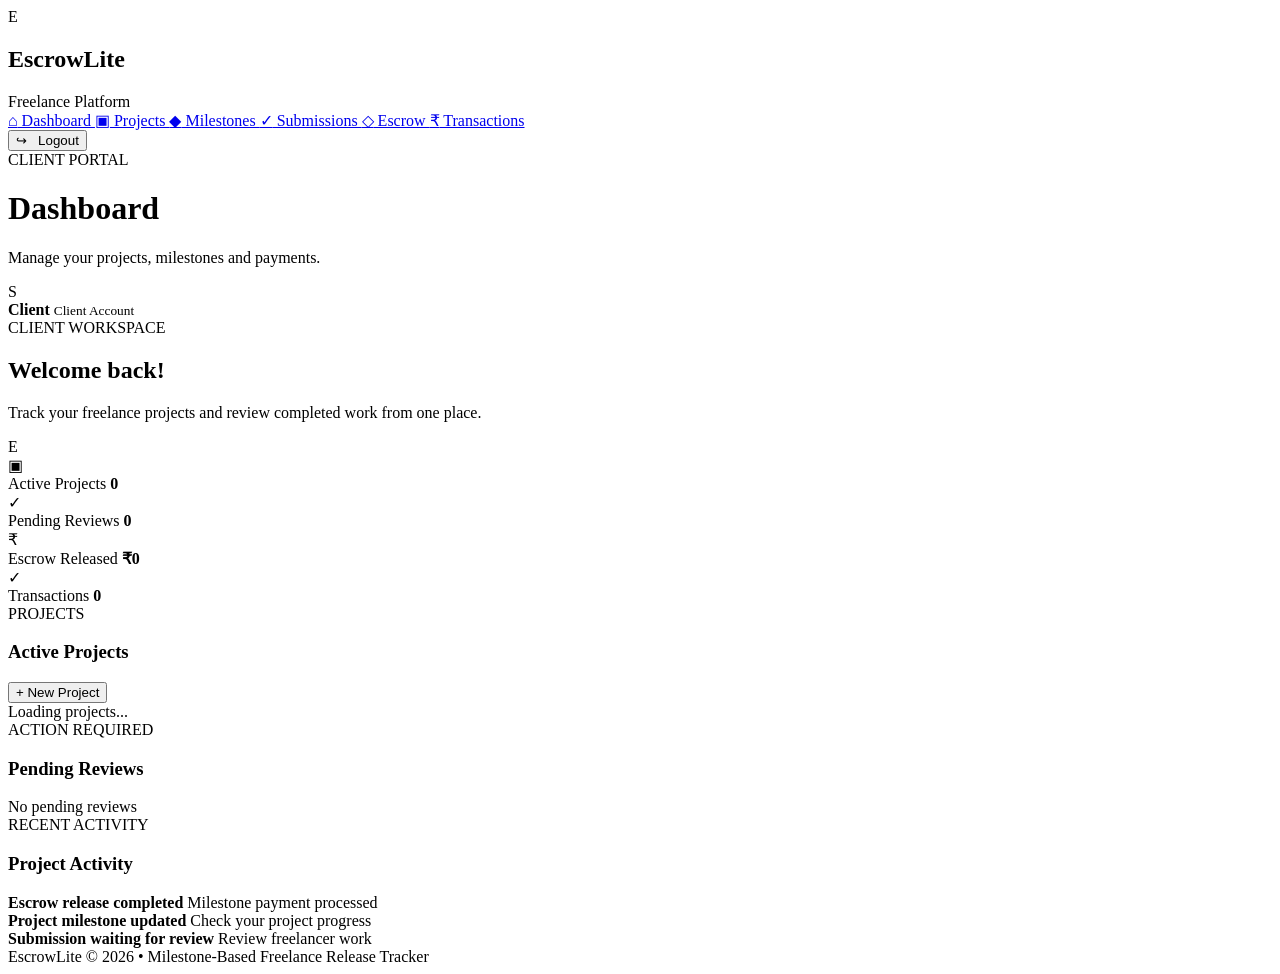
==== src/main/resources/templates/client-dashboard.html @ fde69cae "Add authentication and role-based dashboards" ====
<!DOCTYPE html>
<html lang="en">
<head>
    <meta charset="UTF-8">
    <meta name="viewport" content="width=device-width, initial-scale=1.0">

    <title>Client Dashboard | EscrowLite</title>

    <link rel="stylesheet" href="/css/dashboard.css">
</head>

<body>

<div class="app">

    <!-- SIDEBAR -->
    <aside class="sidebar">

        <div class="logo">
            <div class="logo-icon">E</div>
            <div>
                <h2>EscrowLite</h2>
                <span>Freelance Platform</span>
            </div>
        </div>

        <nav>

            <a class="nav active" href="/client-dashboard">
                <span>⌂</span>
                Dashboard
            </a>

            <a class="nav" href="#">
                <span>▣</span>
                Projects
            </a>

            <a class="nav" href="#">
                <span>◆</span>
                Milestones
            </a>

            <a class="nav" href="#">
                <span>✓</span>
                Submissions
            </a>

            <a class="nav" href="#">
                <span>◇</span>
                Escrow
            </a>

            <a class="nav" href="#">
                <span>₹</span>
                Transactions
            </a>

        </nav>

        <button class="logout" id="logoutButton">
            ↪ &nbsp; Logout
        </button>

    </aside>


    <!-- MAIN -->
    <main class="main">

        <!-- HEADER -->
        <header class="header">

            <div>
                <div class="eyebrow">CLIENT PORTAL</div>

                <h1>Dashboard</h1>

                <p>
                    Manage your projects, milestones and payments.
                </p>
            </div>

            <div class="profile">

                <div class="avatar" id="avatar">
                    S
                </div>

                <div>
                    <strong id="profileName">
                        Client
                    </strong>

                    <small>
                        Client Account
                    </small>
                </div>

            </div>

        </header>


        <!-- WELCOME -->
        <section class="welcome">

            <div>

                <span class="welcome-tag">
                    CLIENT WORKSPACE
                </span>

                <h2 id="welcomeName">
                    Welcome back!
                </h2>

                <p>
                    Track your freelance projects and review
                    completed work from one place.
                </p>

            </div>

            <div class="welcome-symbol">
                E
            </div>

        </section>


        <!-- STATS -->
        <section class="stats">

            <div class="stat">

                <div class="stat-icon purple">
                    ▣
                </div>

                <div>
                    <span>Active Projects</span>
                    <strong id="projectCount">0</strong>
                </div>

            </div>


            <div class="stat">

                <div class="stat-icon orange">
                    ✓
                </div>

                <div>
                    <span>Pending Reviews</span>
                    <strong id="reviewCount">0</strong>
                </div>

            </div>


            <div class="stat">

                <div class="stat-icon green">
                    ₹
                </div>

                <div>
                    <span>Escrow Released</span>
                    <strong id="escrowAmount">₹0</strong>
                </div>

            </div>


            <div class="stat">

                <div class="stat-icon blue">
                    ✓
                </div>

                <div>
                    <span>Transactions</span>
                    <strong id="transactionCount">0</strong>
                </div>

            </div>

        </section>


        <!-- GRID -->
        <section class="dashboard-grid">


            <!-- PROJECTS -->
            <div class="panel">

                <div class="panel-header">

                    <div>
                        <span class="section-label">
                            PROJECTS
                        </span>

                        <h3>Active Projects</h3>
                    </div>

                    <button>
                        + New Project
                    </button>

                </div>

                <div id="projectList">

                    <div class="loading">
                        Loading projects...
                    </div>

                </div>

            </div>


            <!-- REVIEW -->
            <div class="panel">

                <div class="panel-header">

                    <div>
                        <span class="section-label">
                            ACTION REQUIRED
                        </span>

                        <h3>Pending Reviews</h3>
                    </div>

                </div>

                <div id="reviewList">

                    <div class="empty">
                        No pending reviews
                    </div>

                </div>

            </div>

        </section>


        <!-- ACTIVITY -->
        <section class="panel activity-panel">

            <div class="panel-header">

                <div>
                    <span class="section-label">
                        RECENT ACTIVITY
                    </span>

                    <h3>Project Activity</h3>
                </div>

            </div>

            <div class="activity">

                <div class="activity-item">
                    <div class="activity-dot green"></div>

                    <div>
                        <strong>Escrow release completed</strong>
                        <span>Milestone payment processed</span>
                    </div>
                </div>

                <div class="activity-item">
                    <div class="activity-dot purple"></div>

                    <div>
                        <strong>Project milestone updated</strong>
                        <span>Check your project progress</span>
                    </div>
                </div>

                <div class="activity-item">
                    <div class="activity-dot orange"></div>

                    <div>
                        <strong>Submission waiting for review</strong>
                        <span>Review freelancer work</span>
                    </div>
                </div>

            </div>

        </section>


        <footer>
            EscrowLite © 2026
            <span>•</span>
            Milestone-Based Freelance Release Tracker
        </footer>

    </main>

</div>

<script src="/js/client-dashboard.js"></script>

</body>
</html>
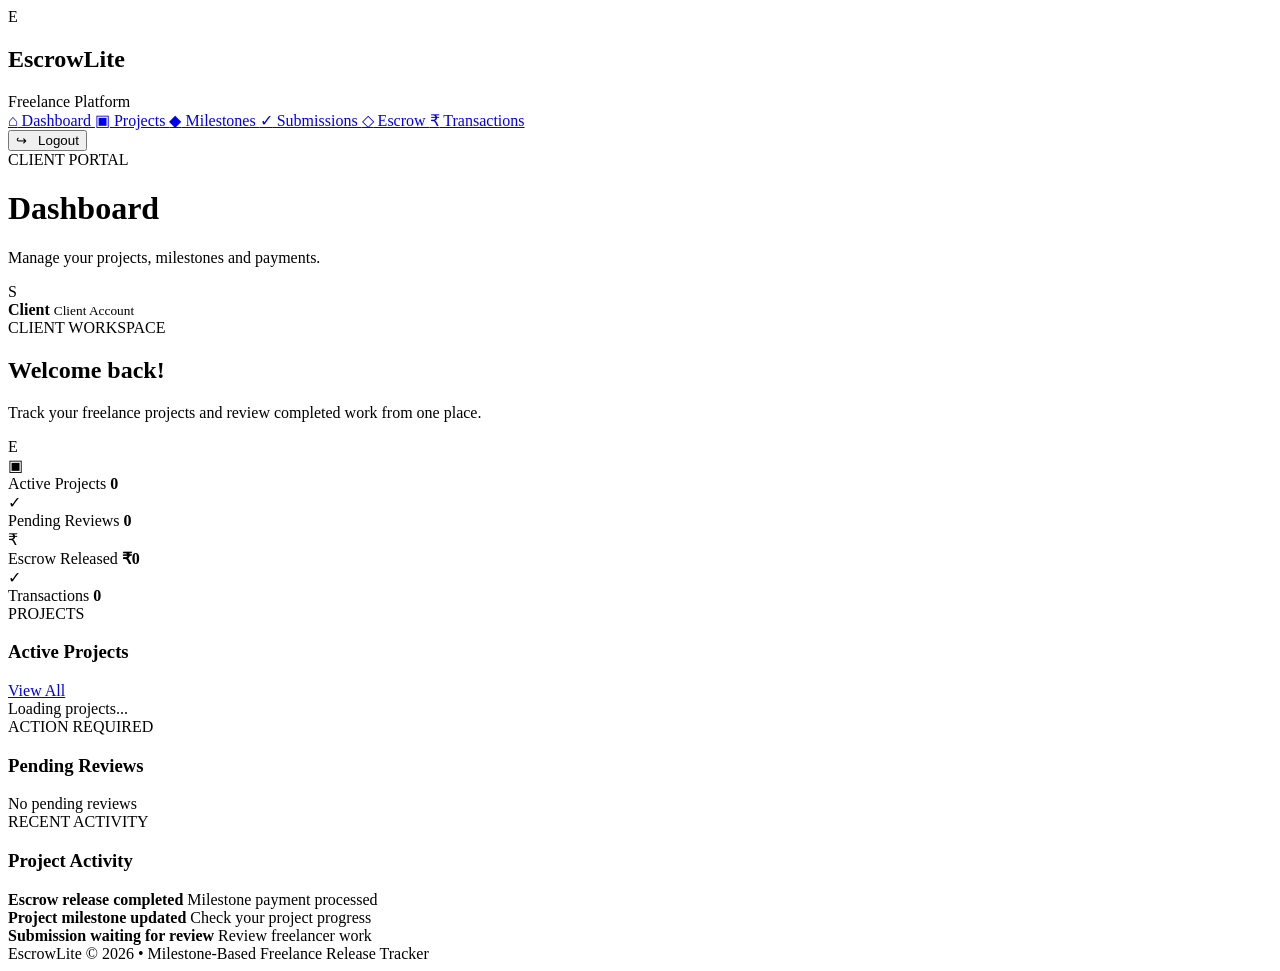
==== commit 5119b332: "Add project management module" ====
--- a/src/main/resources/templates/client-dashboard.html
+++ b/src/main/resources/templates/client-dashboard.html
@@ -1,93 +1,146 @@
 <!DOCTYPE html>
 <html lang="en">
+
 <head>
+
     <meta charset="UTF-8">
-    <meta name="viewport" content="width=device-width, initial-scale=1.0">
+
+    <meta name="viewport"
+          content="width=device-width, initial-scale=1.0">
 
     <title>Client Dashboard | EscrowLite</title>
 
-    <link rel="stylesheet" href="/css/dashboard.css">
+    <link rel="stylesheet"
+          href="/css/dashboard.css">
+
 </head>
 
+
 <body>
 
 <div class="app">
 
     <!-- SIDEBAR -->
+
     <aside class="sidebar">
 
         <div class="logo">
-            <div class="logo-icon">E</div>
+
+            <div class="logo-icon">
+                E
+            </div>
+
             <div>
                 <h2>EscrowLite</h2>
                 <span>Freelance Platform</span>
             </div>
+
         </div>
 
+
         <nav>
 
-            <a class="nav active" href="/client-dashboard">
+            <a class="nav active"
+               href="/client-dashboard">
+
                 <span>⌂</span>
                 Dashboard
-            </a>
-
-            <a class="nav" href="#">
+
+            </a>
+
+
+            <a class="nav"
+               href="/projects">
+
                 <span>▣</span>
                 Projects
-            </a>
-
-            <a class="nav" href="#">
+
+            </a>
+
+
+            <a class="nav"
+               href="#">
+
                 <span>◆</span>
                 Milestones
-            </a>
-
-            <a class="nav" href="#">
+
+            </a>
+
+
+            <a class="nav"
+               href="#">
+
                 <span>✓</span>
                 Submissions
-            </a>
-
-            <a class="nav" href="#">
+
+            </a>
+
+
+            <a class="nav"
+               href="#">
+
                 <span>◇</span>
                 Escrow
-            </a>
-
-            <a class="nav" href="#">
+
+            </a>
+
+
+            <a class="nav"
+               href="#">
+
                 <span>₹</span>
                 Transactions
+
             </a>
 
         </nav>
 
-        <button class="logout" id="logoutButton">
+
+        <button class="logout"
+                id="logoutButton">
+
             ↪ &nbsp; Logout
+
         </button>
 
     </aside>
 
 
-    <!-- MAIN -->
+    <!-- MAIN CONTENT -->
+
     <main class="main">
 
         <!-- HEADER -->
+
         <header class="header">
 
             <div>
-                <div class="eyebrow">CLIENT PORTAL</div>
+
+                <div class="eyebrow">
+                    CLIENT PORTAL
+                </div>
 
                 <h1>Dashboard</h1>
 
                 <p>
                     Manage your projects, milestones and payments.
                 </p>
-            </div>
+
+            </div>
+
 
             <div class="profile">
 
-                <div class="avatar" id="avatar">
+                <div class="avatar"
+                     id="avatar">
+
                     S
-                </div>
-
-                <div>
+
+                </div>
+
+
+                <div>
+
                     <strong id="profileName">
                         Client
                     </strong>
@@ -95,6 +148,7 @@
                     <small>
                         Client Account
                     </small>
+
                 </div>
 
             </div>
@@ -103,6 +157,7 @@
 
 
         <!-- WELCOME -->
+
         <section class="welcome">
 
             <div>
@@ -122,6 +177,7 @@
 
             </div>
 
+
             <div class="welcome-symbol">
                 E
             </div>
@@ -129,7 +185,8 @@
         </section>
 
 
-        <!-- STATS -->
+        <!-- STATISTICS -->
+
         <section class="stats">
 
             <div class="stat">
@@ -139,8 +196,15 @@
                 </div>
 
                 <div>
-                    <span>Active Projects</span>
-                    <strong id="projectCount">0</strong>
+
+                    <span>
+                        Active Projects
+                    </span>
+
+                    <strong id="projectCount">
+                        0
+                    </strong>
+
                 </div>
 
             </div>
@@ -153,8 +217,15 @@
                 </div>
 
                 <div>
-                    <span>Pending Reviews</span>
-                    <strong id="reviewCount">0</strong>
+
+                    <span>
+                        Pending Reviews
+                    </span>
+
+                    <strong id="reviewCount">
+                        0
+                    </strong>
+
                 </div>
 
             </div>
@@ -167,8 +238,15 @@
                 </div>
 
                 <div>
-                    <span>Escrow Released</span>
-                    <strong id="escrowAmount">₹0</strong>
+
+                    <span>
+                        Escrow Released
+                    </span>
+
+                    <strong id="escrowAmount">
+                        ₹0
+                    </strong>
+
                 </div>
 
             </div>
@@ -181,8 +259,15 @@
                 </div>
 
                 <div>
-                    <span>Transactions</span>
-                    <strong id="transactionCount">0</strong>
+
+                    <span>
+                        Transactions
+                    </span>
+
+                    <strong id="transactionCount">
+                        0
+                    </strong>
+
                 </div>
 
             </div>
@@ -190,28 +275,39 @@
         </section>
 
 
-        <!-- GRID -->
+        <!-- DASHBOARD GRID -->
+
         <section class="dashboard-grid">
 
 
-            <!-- PROJECTS -->
+            <!-- ACTIVE PROJECTS -->
+
             <div class="panel">
 
                 <div class="panel-header">
 
                     <div>
+
                         <span class="section-label">
                             PROJECTS
                         </span>
 
-                        <h3>Active Projects</h3>
-                    </div>
-
-                    <button>
-                        + New Project
-                    </button>
-
-                </div>
+                        <h3>
+                            Active Projects
+                        </h3>
+
+                    </div>
+
+
+                    <a href="/projects"
+                       class="view-link">
+
+                        View All
+
+                    </a>
+
+                </div>
+
 
                 <div id="projectList">
 
@@ -224,20 +320,26 @@
             </div>
 
 
-            <!-- REVIEW -->
+            <!-- PENDING REVIEWS -->
+
             <div class="panel">
 
                 <div class="panel-header">
 
                     <div>
+
                         <span class="section-label">
                             ACTION REQUIRED
                         </span>
 
-                        <h3>Pending Reviews</h3>
-                    </div>
-
-                </div>
+                        <h3>
+                            Pending Reviews
+                        </h3>
+
+                    </div>
+
+                </div>
+
 
                 <div id="reviewList">
 
@@ -252,48 +354,84 @@
         </section>
 
 
-        <!-- ACTIVITY -->
+        <!-- RECENT ACTIVITY -->
+
         <section class="panel activity-panel">
 
             <div class="panel-header">
 
                 <div>
+
                     <span class="section-label">
                         RECENT ACTIVITY
                     </span>
 
-                    <h3>Project Activity</h3>
-                </div>
-
-            </div>
+                    <h3>
+                        Project Activity
+                    </h3>
+
+                </div>
+
+            </div>
+
 
             <div class="activity">
 
+
                 <div class="activity-item">
+
                     <div class="activity-dot green"></div>
 
                     <div>
-                        <strong>Escrow release completed</strong>
-                        <span>Milestone payment processed</span>
-                    </div>
-                </div>
+
+                        <strong>
+                            Escrow release completed
+                        </strong>
+
+                        <span>
+                            Milestone payment processed
+                        </span>
+
+                    </div>
+
+                </div>
+
 
                 <div class="activity-item">
+
                     <div class="activity-dot purple"></div>
 
                     <div>
-                        <strong>Project milestone updated</strong>
-                        <span>Check your project progress</span>
-                    </div>
-                </div>
+
+                        <strong>
+                            Project milestone updated
+                        </strong>
+
+                        <span>
+                            Check your project progress
+                        </span>
+
+                    </div>
+
+                </div>
+
 
                 <div class="activity-item">
+
                     <div class="activity-dot orange"></div>
 
                     <div>
-                        <strong>Submission waiting for review</strong>
-                        <span>Review freelancer work</span>
-                    </div>
+
+                        <strong>
+                            Submission waiting for review
+                        </strong>
+
+                        <span>
+                            Review freelancer work
+                        </span>
+
+                    </div>
+
                 </div>
 
             </div>
@@ -301,17 +439,25 @@
         </section>
 
 
+        <!-- FOOTER -->
+
         <footer>
+
             EscrowLite © 2026
+
             <span>•</span>
+
             Milestone-Based Freelance Release Tracker
+
         </footer>
 
     </main>
 
 </div>
 
+
 <script src="/js/client-dashboard.js"></script>
 
 </body>
+
 </html>
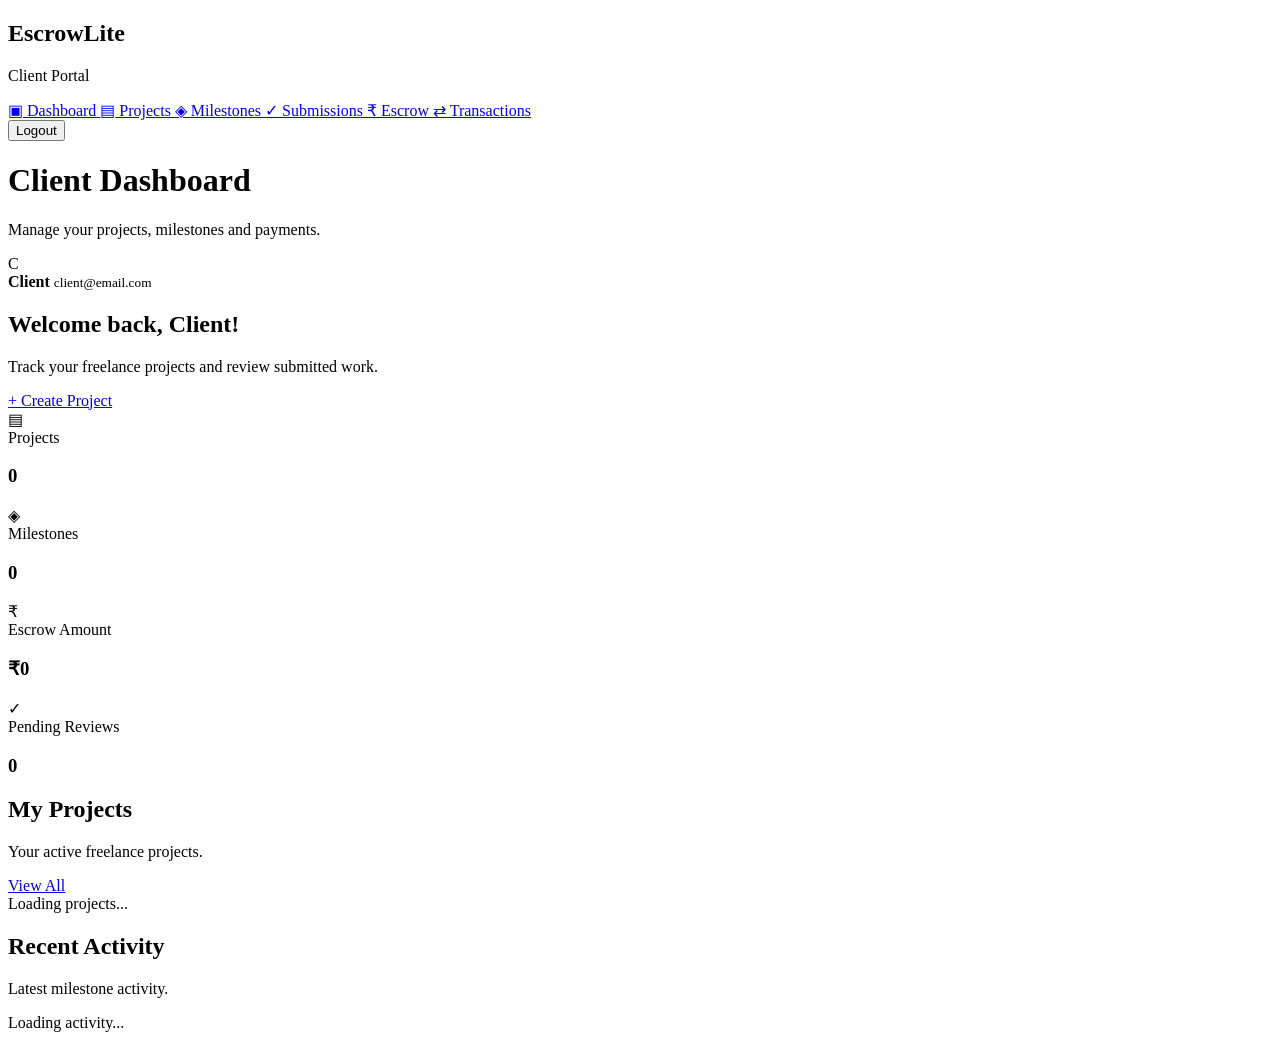
==== commit 5e5bfa1f: "Complete submission escrow transaction workflow" ====
--- a/src/main/resources/templates/client-dashboard.html
+++ b/src/main/resources/templates/client-dashboard.html
@@ -1,456 +1,196 @@
 <!DOCTYPE html>
 <html lang="en">
-
 <head>
-
     <meta charset="UTF-8">
-
-    <meta name="viewport"
-          content="width=device-width, initial-scale=1.0">
-
-    <title>Client Dashboard | EscrowLite</title>
-
-    <link rel="stylesheet"
-          href="/css/dashboard.css">
-
+    <meta name="viewport" content="width=device-width, initial-scale=1.0">
+    <title>Client Dashboard - EscrowLite</title>
+
+    <link rel="stylesheet" href="/css/dashboard.css">
 </head>
 
-
 <body>
 
-<div class="app">
-
-    <!-- SIDEBAR -->
+<div class="dashboard-container">
 
     <aside class="sidebar">
 
-        <div class="logo">
-
-            <div class="logo-icon">
-                E
-            </div>
-
-            <div>
-                <h2>EscrowLite</h2>
-                <span>Freelance Platform</span>
-            </div>
-
+        <div class="sidebar-brand">
+            <h2>EscrowLite</h2>
+            <p>Client Portal</p>
         </div>
 
-
-        <nav>
-
-            <a class="nav active"
-               href="/client-dashboard">
-
-                <span>⌂</span>
+        <nav class="sidebar-nav">
+
+            <a href="/client-dashboard" class="nav-item active">
+                <span>▣</span>
                 Dashboard
-
-            </a>
-
-
-            <a class="nav"
-               href="/projects">
-
-                <span>▣</span>
+            </a>
+
+            <a href="/projects" class="nav-item">
+                <span>▤</span>
                 Projects
-
-            </a>
-
-
-            <a class="nav"
-               href="#">
-
-                <span>◆</span>
+            </a>
+
+            <a href="/milestones" class="nav-item">
+                <span>◈</span>
                 Milestones
-
-            </a>
-
-
-            <a class="nav"
-               href="#">
-
+            </a>
+
+            <a href="/submissions" class="nav-item">
                 <span>✓</span>
                 Submissions
-
-            </a>
-
-
-            <a class="nav"
-               href="#">
-
-                <span>◇</span>
+            </a>
+
+            <a href="/escrow" class="nav-item">
+                <span>₹</span>
                 Escrow
-
-            </a>
-
-
-            <a class="nav"
-               href="#">
-
-                <span>₹</span>
+            </a>
+
+            <a href="/transactions" class="nav-item">
+                <span>⇄</span>
                 Transactions
-
             </a>
 
         </nav>
 
-
-        <button class="logout"
-                id="logoutButton">
-
-            ↪ &nbsp; Logout
-
-        </button>
+        <div class="sidebar-footer">
+            <button id="logoutButton" class="logout-button">
+                Logout
+            </button>
+        </div>
 
     </aside>
 
 
-    <!-- MAIN CONTENT -->
-
-    <main class="main">
-
-        <!-- HEADER -->
-
-        <header class="header">
+    <main class="main-content">
+
+        <header class="dashboard-header">
 
             <div>
-
-                <div class="eyebrow">
-                    CLIENT PORTAL
-                </div>
-
-                <h1>Dashboard</h1>
+                <h1>Client Dashboard</h1>
+                <p>Manage your projects, milestones and payments.</p>
+            </div>
+
+            <div class="profile-area">
+                <div class="profile-avatar" id="profileAvatar">
+                    C
+                </div>
+
+                <div>
+                    <strong id="profileName">Client</strong>
+                    <small id="profileEmail">client@email.com</small>
+                </div>
+            </div>
+
+        </header>
+
+
+        <section class="welcome-section">
+
+            <div>
+                <h2>
+                    Welcome back, <span id="welcomeName">Client</span>!
+                </h2>
 
                 <p>
-                    Manage your projects, milestones and payments.
+                    Track your freelance projects and review submitted work.
                 </p>
-
-            </div>
-
-
-            <div class="profile">
-
-                <div class="avatar"
-                     id="avatar">
-
-                    S
-
-                </div>
-
-
-                <div>
-
-                    <strong id="profileName">
-                        Client
-                    </strong>
-
-                    <small>
-                        Client Account
-                    </small>
-
-                </div>
-
-            </div>
-
-        </header>
-
-
-        <!-- WELCOME -->
-
-        <section class="welcome">
-
-            <div>
-
-                <span class="welcome-tag">
-                    CLIENT WORKSPACE
-                </span>
-
-                <h2 id="welcomeName">
-                    Welcome back!
-                </h2>
-
-                <p>
-                    Track your freelance projects and review
-                    completed work from one place.
-                </p>
-
-            </div>
-
-
-            <div class="welcome-symbol">
-                E
-            </div>
+            </div>
+
+            <a href="/projects" class="primary-button">
+                + Create Project
+            </a>
 
         </section>
 
 
-        <!-- STATISTICS -->
-
-        <section class="stats">
-
-            <div class="stat">
-
-                <div class="stat-icon purple">
-                    ▣
-                </div>
-
-                <div>
-
-                    <span>
-                        Active Projects
-                    </span>
-
-                    <strong id="projectCount">
-                        0
-                    </strong>
-
-                </div>
-
-            </div>
-
-
-            <div class="stat">
-
-                <div class="stat-icon orange">
-                    ✓
-                </div>
-
-                <div>
-
-                    <span>
-                        Pending Reviews
-                    </span>
-
-                    <strong id="reviewCount">
-                        0
-                    </strong>
-
-                </div>
-
-            </div>
-
-
-            <div class="stat">
-
-                <div class="stat-icon green">
-                    ₹
-                </div>
-
-                <div>
-
-                    <span>
-                        Escrow Released
-                    </span>
-
-                    <strong id="escrowAmount">
-                        ₹0
-                    </strong>
-
-                </div>
-
-            </div>
-
-
-            <div class="stat">
-
-                <div class="stat-icon blue">
-                    ✓
-                </div>
-
-                <div>
-
-                    <span>
-                        Transactions
-                    </span>
-
-                    <strong id="transactionCount">
-                        0
-                    </strong>
-
-                </div>
-
+        <section class="stats-grid">
+
+            <div class="stat-card">
+                <div class="stat-icon">▤</div>
+
+                <div>
+                    <span class="stat-label">Projects</span>
+                    <h3 id="projectCount">0</h3>
+                </div>
+            </div>
+
+
+            <div class="stat-card">
+                <div class="stat-icon">◈</div>
+
+                <div>
+                    <span class="stat-label">Milestones</span>
+                    <h3 id="milestoneCount">0</h3>
+                </div>
+            </div>
+
+
+            <div class="stat-card">
+                <div class="stat-icon">₹</div>
+
+                <div>
+                    <span class="stat-label">Escrow Amount</span>
+                    <h3 id="escrowAmount">₹0</h3>
+                </div>
+            </div>
+
+
+            <div class="stat-card">
+                <div class="stat-icon">✓</div>
+
+                <div>
+                    <span class="stat-label">Pending Reviews</span>
+                    <h3 id="pendingReviewCount">0</h3>
+                </div>
             </div>
 
         </section>
 
 
-        <!-- DASHBOARD GRID -->
-
-        <section class="dashboard-grid">
-
-
-            <!-- ACTIVE PROJECTS -->
-
-            <div class="panel">
+        <section class="dashboard-panels">
+
+            <div class="dashboard-panel">
 
                 <div class="panel-header">
-
                     <div>
-
-                        <span class="section-label">
-                            PROJECTS
-                        </span>
-
-                        <h3>
-                            Active Projects
-                        </h3>
-
-                    </div>
-
-
-                    <a href="/projects"
-                       class="view-link">
-
+                        <h2>My Projects</h2>
+                        <p>Your active freelance projects.</p>
+                    </div>
+
+                    <a href="/projects" class="panel-link">
                         View All
-
                     </a>
-
-                </div>
-
-
-                <div id="projectList">
-
-                    <div class="loading">
+                </div>
+
+                <div id="projectsList" class="project-list">
+                    <div class="loading-state">
                         Loading projects...
                     </div>
-
-                </div>
-
-            </div>
-
-
-            <!-- PENDING REVIEWS -->
-
-            <div class="panel">
+                </div>
+
+            </div>
+
+
+            <div class="dashboard-panel">
 
                 <div class="panel-header">
-
                     <div>
-
-                        <span class="section-label">
-                            ACTION REQUIRED
-                        </span>
-
-                        <h3>
-                            Pending Reviews
-                        </h3>
-
-                    </div>
-
-                </div>
-
-
-                <div id="reviewList">
-
-                    <div class="empty">
-                        No pending reviews
-                    </div>
-
+                        <h2>Recent Activity</h2>
+                        <p>Latest milestone activity.</p>
+                    </div>
+                </div>
+
+                <div id="activityList" class="activity-list">
+                    <div class="loading-state">
+                        Loading activity...
+                    </div>
                 </div>
 
             </div>
 
         </section>
 
-
-        <!-- RECENT ACTIVITY -->
-
-        <section class="panel activity-panel">
-
-            <div class="panel-header">
-
-                <div>
-
-                    <span class="section-label">
-                        RECENT ACTIVITY
-                    </span>
-
-                    <h3>
-                        Project Activity
-                    </h3>
-
-                </div>
-
-            </div>
-
-
-            <div class="activity">
-
-
-                <div class="activity-item">
-
-                    <div class="activity-dot green"></div>
-
-                    <div>
-
-                        <strong>
-                            Escrow release completed
-                        </strong>
-
-                        <span>
-                            Milestone payment processed
-                        </span>
-
-                    </div>
-
-                </div>
-
-
-                <div class="activity-item">
-
-                    <div class="activity-dot purple"></div>
-
-                    <div>
-
-                        <strong>
-                            Project milestone updated
-                        </strong>
-
-                        <span>
-                            Check your project progress
-                        </span>
-
-                    </div>
-
-                </div>
-
-
-                <div class="activity-item">
-
-                    <div class="activity-dot orange"></div>
-
-                    <div>
-
-                        <strong>
-                            Submission waiting for review
-                        </strong>
-
-                        <span>
-                            Review freelancer work
-                        </span>
-
-                    </div>
-
-                </div>
-
-            </div>
-
-        </section>
-
-
-        <!-- FOOTER -->
-
-        <footer>
-
-            EscrowLite © 2026
-
-            <span>•</span>
-
-            Milestone-Based Freelance Release Tracker
-
-        </footer>
-
     </main>
 
 </div>
@@ -459,5 +199,4 @@
 <script src="/js/client-dashboard.js"></script>
 
 </body>
-
-</html>+</html>
